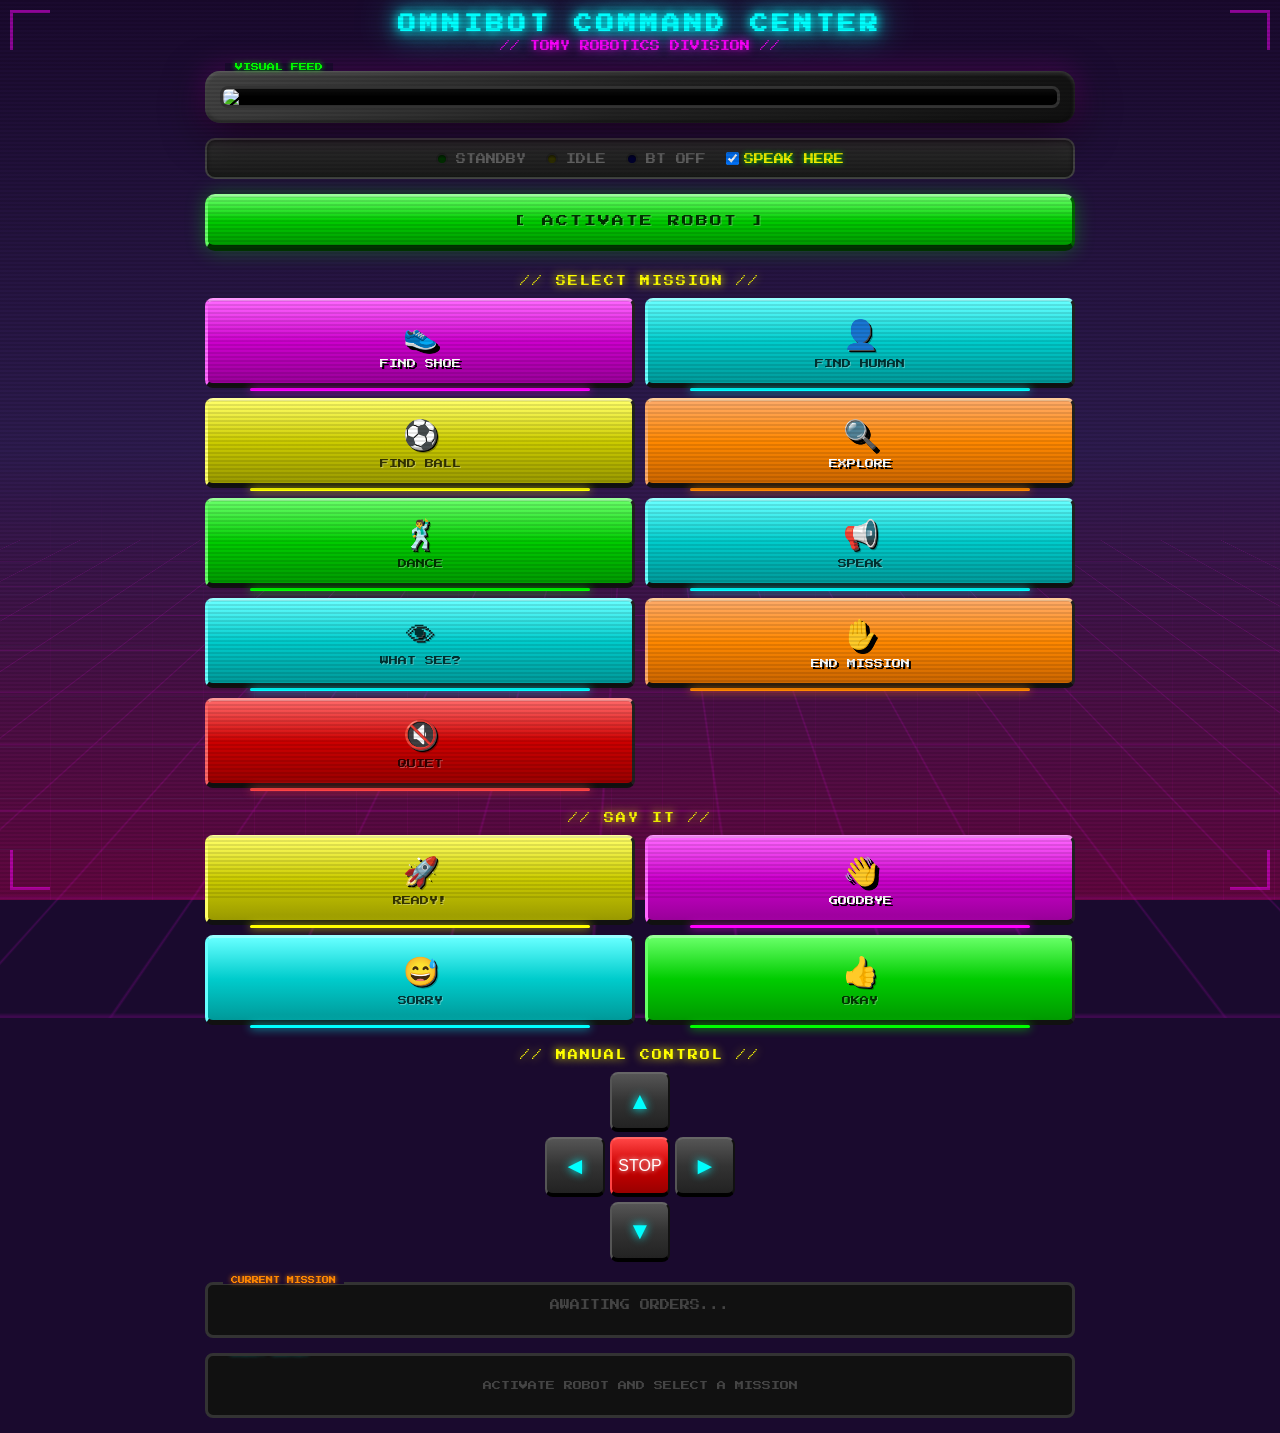
==== templates/kids.html @ ec2edd39 "Extract dashboard HTML to templates, add tests, drop dead LLM module dashboard.py: 2,479 -> 1,035 li" ====
<!DOCTYPE html>
<html lang="en">
<head>
    <meta charset="UTF-8">
    <meta name="viewport" content="width=device-width, initial-scale=1.0">
    <title>OMNIBOT COMMAND CENTER</title>
    <link href="https://fonts.googleapis.com/css2?family=Press+Start+2P&display=swap" rel="stylesheet">
    <style>
        * { margin: 0; padding: 0; box-sizing: border-box; }

        :root {
            --neon-pink: #ff00ff;
            --neon-cyan: #00ffff;
            --neon-yellow: #ffff00;
            --neon-orange: #ff8800;
            --neon-green: #00ff00;
            --dark-purple: #1a0a2e;
            --mid-purple: #2d1b4e;
        }

        body {
            font-family: 'Press Start 2P', monospace;
            background: var(--dark-purple);
            min-height: 100vh;
            overflow-x: hidden;
            position: relative;
        }

        /* Synthwave grid background */
        body::before {
            content: '';
            position: fixed;
            top: 0;
            left: 0;
            right: 0;
            bottom: 0;
            background:
                linear-gradient(180deg, var(--dark-purple) 0%, var(--mid-purple) 50%, #ff006650 100%),
                repeating-linear-gradient(90deg, transparent, transparent 50px, #ff00ff15 50px, #ff00ff15 51px),
                repeating-linear-gradient(0deg, transparent, transparent 50px, #00ffff15 50px, #00ffff15 51px);
            z-index: -2;
        }

        /* Animated grid floor */
        .grid-floor {
            position: fixed;
            bottom: 0;
            left: -50%;
            width: 200%;
            height: 40%;
            background:
                repeating-linear-gradient(90deg, var(--neon-pink) 0px, transparent 1px, transparent 60px),
                repeating-linear-gradient(0deg, var(--neon-pink) 0px, transparent 1px, transparent 40px);
            transform: perspective(500px) rotateX(60deg);
            transform-origin: center top;
            opacity: 0.3;
            animation: gridMove 2s linear infinite;
            z-index: -1;
        }
        @keyframes gridMove {
            0% { background-position: 0 0; }
            100% { background-position: 0 40px; }
        }

        /* CRT scanline effect */
        .scanlines {
            position: fixed;
            top: 0;
            left: 0;
            right: 0;
            bottom: 0;
            background: repeating-linear-gradient(
                0deg,
                transparent,
                transparent 2px,
                rgba(0, 0, 0, 0.1) 2px,
                rgba(0, 0, 0, 0.1) 4px
            );
            pointer-events: none;
            z-index: 1000;
        }

        .main-container {
            max-width: 900px;
            margin: 0 auto;
            padding: 15px;
            position: relative;
            z-index: 1;
        }

        /* Title with glow */
        .title {
            text-align: center;
            margin-bottom: 20px;
        }
        .title h1 {
            font-size: 18px;
            color: var(--neon-cyan);
            text-shadow:
                0 0 10px var(--neon-cyan),
                0 0 20px var(--neon-cyan),
                0 0 40px var(--neon-cyan);
            letter-spacing: 4px;
            animation: flicker 3s infinite;
        }
        .title .subtitle {
            font-size: 10px;
            color: var(--neon-pink);
            margin-top: 8px;
            text-shadow: 0 0 10px var(--neon-pink);
        }
        @keyframes flicker {
            0%, 100% { opacity: 1; }
            92% { opacity: 1; }
            93% { opacity: 0.8; }
            94% { opacity: 1; }
        }

        /* Video screen with CRT frame */
        .video-frame {
            background: linear-gradient(145deg, #444 0%, #222 50%, #111 100%);
            border-radius: 15px;
            padding: 15px;
            box-shadow:
                inset 0 2px 4px rgba(255,255,255,0.2),
                inset 0 -2px 4px rgba(0,0,0,0.5),
                0 10px 40px rgba(0,0,0,0.8),
                0 0 30px rgba(255,0,255,0.3);
            position: relative;
        }
        .video-frame::before {
            content: 'VISUAL FEED';
            position: absolute;
            top: -8px;
            left: 20px;
            background: var(--dark-purple);
            padding: 0 10px;
            font-size: 8px;
            color: var(--neon-green);
            text-shadow: 0 0 5px var(--neon-green);
        }
        .video-box {
            background: #000;
            border-radius: 8px;
            overflow: hidden;
            border: 3px solid #333;
            position: relative;
        }
        .video-box img {
            width: 100%;
            display: block;
            filter: contrast(1.1) saturate(1.2);
        }
        /* Screen reflection */
        .video-box::after {
            content: '';
            position: absolute;
            top: 0;
            left: 0;
            right: 0;
            height: 50%;
            background: linear-gradient(180deg, rgba(255,255,255,0.05) 0%, transparent 100%);
            pointer-events: none;
        }

        /* LED indicator panel */
        .status-panel {
            background: linear-gradient(180deg, #333 0%, #1a1a1a 100%);
            border-radius: 10px;
            padding: 12px 20px;
            margin: 15px 0;
            display: flex;
            justify-content: center;
            align-items: center;
            gap: 20px;
            border: 2px solid #444;
            box-shadow: inset 0 2px 4px rgba(0,0,0,0.5);
        }
        .led-cluster {
            display: flex;
            align-items: center;
            gap: 8px;
        }
        .led {
            width: 12px;
            height: 12px;
            border-radius: 50%;
            background: #330000;
            border: 2px solid #222;
            box-shadow: inset 0 1px 2px rgba(0,0,0,0.5);
        }
        .led.power { background: #003300; }
        .led.power.on {
            background: var(--neon-green);
            box-shadow: 0 0 10px var(--neon-green), 0 0 20px var(--neon-green);
        }
        .led.status { background: #333300; }
        .led.status.on {
            background: var(--neon-yellow);
            box-shadow: 0 0 10px var(--neon-yellow);
            animation: blink 1s infinite;
        }
        .led.bluetooth { background: #000033; }
        .led.bluetooth.on {
            background: #4488ff;
            box-shadow: 0 0 10px #4488ff, 0 0 20px #4488ff;
        }
        @keyframes blink {
            0%, 100% { opacity: 1; }
            50% { opacity: 0.5; }
        }
        .status-text {
            font-size: 10px;
            color: var(--neon-green);
            text-shadow: 0 0 5px var(--neon-green);
        }
        .status-text.off { color: #666; text-shadow: none; }

        /* Section labels */
        .section-label {
            font-size: 10px;
            color: var(--neon-yellow);
            text-shadow: 0 0 10px var(--neon-yellow);
            margin: 25px 0 12px;
            text-align: center;
            letter-spacing: 2px;
        }

        /* Arcade buttons - Mission select */
        .missions {
            display: grid;
            grid-template-columns: repeat(2, 1fr);
            gap: 10px;
        }
        .arcade-btn {
            padding: 15px 10px;
            min-height: 56px;
            border: none;
            border-radius: 8px;
            font-family: 'Press Start 2P', monospace;
            font-size: 9px;
            cursor: pointer;
            transition: all 0.1s;
            display: flex;
            flex-direction: column;
            align-items: center;
            gap: 8px;
            position: relative;
            text-transform: uppercase;
            user-select: none;
            -webkit-user-select: none;
            -webkit-tap-highlight-color: transparent;
            touch-action: manipulation;

            /* 3D button effect */
            background: linear-gradient(180deg, #666 0%, #444 50%, #333 100%);
            border-top: 3px solid #888;
            border-left: 3px solid #777;
            border-right: 3px solid #222;
            border-bottom: 5px solid #111;
            color: #fff;
            text-shadow: 2px 2px 0 #000;
        }
        .arcade-btn:hover {
            transform: translateY(-2px);
            border-bottom-width: 7px;
        }
        .arcade-btn:active {
            transform: translateY(2px);
            border-bottom-width: 2px;
        }
        .arcade-btn .icon {
            font-size: 28px;
            filter: drop-shadow(2px 2px 0 #000);
        }

        /* Button color variants with glow strips */
        .arcade-btn.pink {
            background: linear-gradient(180deg, #ff66ff 0%, #cc00cc 50%, #990099 100%);
            border-top-color: #ff99ff;
            border-left-color: #ff66ff;
        }
        .arcade-btn.pink::after {
            content: '';
            position: absolute;
            bottom: -8px;
            left: 10%;
            right: 10%;
            height: 3px;
            background: var(--neon-pink);
            box-shadow: 0 0 10px var(--neon-pink);
            border-radius: 2px;
        }

        .arcade-btn.cyan {
            background: linear-gradient(180deg, #66ffff 0%, #00cccc 50%, #009999 100%);
            border-top-color: #99ffff;
            border-left-color: #66ffff;
            color: #003333;
            text-shadow: 1px 1px 0 rgba(255,255,255,0.3);
        }
        .arcade-btn.cyan::after {
            content: '';
            position: absolute;
            bottom: -8px;
            left: 10%;
            right: 10%;
            height: 3px;
            background: var(--neon-cyan);
            box-shadow: 0 0 10px var(--neon-cyan);
            border-radius: 2px;
        }

        .arcade-btn.yellow {
            background: linear-gradient(180deg, #ffff66 0%, #cccc00 50%, #999900 100%);
            border-top-color: #ffff99;
            border-left-color: #ffff66;
            color: #333300;
            text-shadow: 1px 1px 0 rgba(255,255,255,0.3);
        }
        .arcade-btn.yellow::after {
            content: '';
            position: absolute;
            bottom: -8px;
            left: 10%;
            right: 10%;
            height: 3px;
            background: var(--neon-yellow);
            box-shadow: 0 0 10px var(--neon-yellow);
            border-radius: 2px;
        }

        .arcade-btn.orange {
            background: linear-gradient(180deg, #ffaa66 0%, #ff8800 50%, #cc6600 100%);
            border-top-color: #ffcc99;
            border-left-color: #ffaa66;
        }
        .arcade-btn.orange::after {
            content: '';
            position: absolute;
            bottom: -8px;
            left: 10%;
            right: 10%;
            height: 3px;
            background: var(--neon-orange);
            box-shadow: 0 0 10px var(--neon-orange);
            border-radius: 2px;
        }

        .arcade-btn.green {
            background: linear-gradient(180deg, #66ff66 0%, #00cc00 50%, #009900 100%);
            border-top-color: #99ff99;
            border-left-color: #66ff66;
            color: #003300;
            text-shadow: 1px 1px 0 rgba(255,255,255,0.3);
        }
        .arcade-btn.green::after {
            content: '';
            position: absolute;
            bottom: -8px;
            left: 10%;
            right: 10%;
            height: 3px;
            background: var(--neon-green);
            box-shadow: 0 0 10px var(--neon-green);
            border-radius: 2px;
        }
        .arcade-btn.red {
            background: linear-gradient(180deg, #ff6666 0%, #cc0000 50%, #990000 100%);
            border-top-color: #ff9999;
            border-left-color: #ff6666;
            color: #330000;
            text-shadow: 1px 1px 0 rgba(255,255,255,0.3);
        }
        .arcade-btn.red::after {
            content: '';
            position: absolute;
            bottom: -8px;
            left: 10%;
            right: 10%;
            height: 3px;
            background: #ff4444;
            box-shadow: 0 0 10px #ff4444;
            border-radius: 2px;
        }

        /* D-Pad controller */
        .dpad-container {
            display: flex;
            justify-content: center;
            margin: 10px 0 20px;
        }
        .dpad {
            display: grid;
            grid-template-columns: repeat(3, 60px);
            grid-template-rows: repeat(3, 60px);
            gap: 5px;
        }
        .dpad-btn {
            border: none;
            border-radius: 8px;
            font-size: 24px;
            cursor: pointer;
            background: linear-gradient(180deg, #555 0%, #333 50%, #222 100%);
            border-top: 2px solid #666;
            border-left: 2px solid #555;
            border-right: 2px solid #111;
            border-bottom: 4px solid #000;
            color: var(--neon-cyan);
            text-shadow: 0 0 10px var(--neon-cyan);
            transition: all 0.05s;
            user-select: none;
            -webkit-user-select: none;
            -webkit-tap-highlight-color: transparent;
            touch-action: manipulation;
        }
        .dpad-btn:hover {
            background: linear-gradient(180deg, #666 0%, #444 50%, #333 100%);
        }
        .dpad-btn:active {
            transform: translateY(2px);
            border-bottom-width: 2px;
            background: linear-gradient(180deg, #444 0%, #333 50%, #222 100%);
        }
        .dpad-btn.stop {
            background: linear-gradient(180deg, #ff4444 0%, #cc0000 50%, #990000 100%);
            border-top-color: #ff6666;
            border-left-color: #ff4444;
            color: #fff;
            text-shadow: 0 0 5px #fff;
            font-size: 16px;
        }
        .dpad-btn.empty {
            visibility: hidden;
        }

        /* Power button */
        .power-section {
            margin: 15px 0;
        }
        .power-btn {
            display: block;
            width: 100%;
            padding: 18px;
            border: none;
            border-radius: 10px;
            font-family: 'Press Start 2P', monospace;
            font-size: 12px;
            cursor: pointer;
            transition: all 0.1s;
            text-transform: uppercase;
            letter-spacing: 2px;
        }
        .power-btn.start {
            background: linear-gradient(180deg, #66ff66 0%, #00cc00 50%, #009900 100%);
            border-top: 3px solid #99ff99;
            border-left: 3px solid #66ff66;
            border-right: 3px solid #006600;
            border-bottom: 6px solid #003300;
            color: #003300;
            text-shadow: 1px 1px 0 rgba(255,255,255,0.3);
            box-shadow: 0 0 20px rgba(0,255,0,0.3);
        }
        .power-btn.stop {
            background: linear-gradient(180deg, #ff6666 0%, #cc0000 50%, #990000 100%);
            border-top: 3px solid #ff9999;
            border-left: 3px solid #ff6666;
            border-right: 3px solid #660000;
            border-bottom: 6px solid #330000;
            color: #fff;
            text-shadow: 2px 2px 0 #000;
            box-shadow: 0 0 20px rgba(255,0,0,0.3);
        }
        .power-btn:hover {
            transform: translateY(-2px);
        }
        .power-btn:active {
            transform: translateY(3px);
            border-bottom-width: 2px;
        }

        /* Mission display panel */
        .mission-display {
            background: #111;
            border: 3px solid #333;
            border-radius: 8px;
            padding: 15px;
            margin-top: 15px;
            position: relative;
        }
        .mission-display::before {
            content: 'CURRENT MISSION';
            position: absolute;
            top: -8px;
            left: 15px;
            background: var(--dark-purple);
            padding: 0 8px;
            font-size: 7px;
            color: var(--neon-orange);
            text-shadow: 0 0 5px var(--neon-orange);
        }
        .mission-display .mission-text {
            font-size: 10px;
            color: var(--neon-green);
            text-shadow: 0 0 10px var(--neon-green);
            text-align: center;
            min-height: 20px;
        }
        .mission-display .mission-text.none {
            color: #444;
            text-shadow: none;
        }

        /* Robot Brain panel */
        .robot-brain {
            background: #111;
            border: 3px solid #333;
            border-radius: 8px;
            padding: 15px;
            margin-top: 15px;
            position: relative;
            max-height: 250px;
            overflow-y: auto;
        }
        .robot-brain::before {
            content: 'ROBOT BRAIN';
            position: absolute;
            top: -8px;
            left: 15px;
            background: var(--dark-purple);
            padding: 0 8px;
            font-size: 7px;
            color: var(--neon-cyan);
            text-shadow: 0 0 5px var(--neon-cyan);
        }
        .brain-entry {
            padding: 5px 8px;
            margin-bottom: 3px;
            border-radius: 4px;
            background: rgba(0,0,0,0.5);
            font-size: 9px;
            display: flex;
            align-items: center;
            gap: 8px;
        }
        .brain-entry .brain-icon { font-size: 16px; min-width: 20px; text-align: center; }
        .brain-entry .brain-target { color: var(--neon-cyan); min-width: 60px; }
        .brain-entry .brain-action {
            padding: 2px 6px;
            border-radius: 3px;
            font-weight: bold;
            min-width: 55px;
            text-align: center;
        }
        .brain-action.forward { background: var(--neon-green); color: #000; }
        .brain-action.left { background: var(--neon-orange); color: #000; }
        .brain-action.right { background: var(--neon-orange); color: #000; }
        .brain-action.stop { background: #ff4444; color: #fff; }
        .brain-entry .brain-detail { color: #888; }

        /* Decorative corner brackets */
        .corner-decor {
            position: fixed;
            width: 40px;
            height: 40px;
            border: 3px solid var(--neon-pink);
            opacity: 0.5;
        }
        .corner-decor.tl { top: 10px; left: 10px; border-right: none; border-bottom: none; }
        .corner-decor.tr { top: 10px; right: 10px; border-left: none; border-bottom: none; }
        .corner-decor.bl { bottom: 10px; left: 10px; border-right: none; border-top: none; }
        .corner-decor.br { bottom: 10px; right: 10px; border-left: none; border-top: none; }

        @media (max-width: 600px) {
            .title h1 { font-size: 12px; letter-spacing: 2px; }
            .title .subtitle { font-size: 8px; }
            .missions { grid-template-columns: 1fr; }
            .arcade-btn { font-size: 8px; padding: 12px 8px; }
            .arcade-btn .icon { font-size: 24px; }
            .dpad { grid-template-columns: repeat(3, 50px); grid-template-rows: repeat(3, 50px); }
            .section-label { font-size: 8px; }
            .power-btn { font-size: 10px; }
        }
    </style>
</head>
<body>
    <div class="scanlines"></div>
    <div class="grid-floor"></div>
    <div class="corner-decor tl"></div>
    <div class="corner-decor tr"></div>
    <div class="corner-decor bl"></div>
    <div class="corner-decor br"></div>

    <div class="main-container">
        <div class="title">
            <h1>OMNIBOT COMMAND CENTER</h1>
            <div class="subtitle">// TOMY ROBOTICS DIVISION //</div>
        </div>

        <div class="video-frame">
            <div class="video-box">
                <img src="/stream" alt="Robot Camera" id="cameraStream" onerror="setTimeout(() => this.src='/stream?' + Date.now(), 1000)">
            </div>
        </div>

        <div class="status-panel">
            <div class="led-cluster">
                <div class="led power" id="powerLed"></div>
                <span class="status-text off" id="statusText">STANDBY</span>
            </div>
            <div class="led-cluster">
                <div class="led status" id="statusLed"></div>
                <span class="status-text off" id="modeText">IDLE</span>
            </div>
            <div class="led-cluster">
                <div class="led bluetooth" id="btLed"></div>
                <span class="status-text off" id="btText">BT OFF</span>
            </div>
            <div class="led-cluster">
                <label style="display:flex; align-items:center; gap:5px; cursor:pointer;">
                    <input type="checkbox" id="speakLocal" checked>
                    <span class="status-text" style="color:var(--neon-yellow);">SPEAK HERE</span>
                </label>
            </div>
        </div>

        <div class="power-section">
            <button class="power-btn start" id="powerBtn" onclick="togglePower()">
                [ ACTIVATE ROBOT ]
            </button>
        </div>

        <div class="section-label">// SELECT MISSION //</div>
        <div class="missions">
            <button class="arcade-btn pink" onclick="startMission('FIND SHOE', 'Find and go to the shoe')">
                <span class="icon">👟</span>
                <span>Find Shoe</span>
            </button>
            <button class="arcade-btn cyan" onclick="startMission('FIND HUMAN', 'Find and greet any person you see')">
                <span class="icon">👤</span>
                <span>Find Human</span>
            </button>
            <button class="arcade-btn yellow" onclick="startMission('FIND BALL', 'Find and approach the sports ball')">
                <span class="icon">⚽</span>
                <span>Find Ball</span>
            </button>
            <button class="arcade-btn orange" onclick="startMission('EXPLORE', 'Explore and describe what you see')">
                <span class="icon">🔍</span>
                <span>Explore</span>
            </button>
            <button class="arcade-btn green" onclick="doDance()">
                <span class="icon">🕺</span>
                <span>Dance</span>
            </button>
            <button class="arcade-btn cyan" onclick="sayHello()">
                <span class="icon">📢</span>
                <span>Speak</span>
            </button>
            <button class="arcade-btn cyan" onclick="describeScene()">
                <span class="icon">👁</span>
                <span>What See?</span>
            </button>
            <button class="arcade-btn orange" onclick="endMission()">
                <span class="icon">✋</span>
                <span>End Mission</span>
            </button>
            <button class="arcade-btn red" onclick="speakerOff()">
                <span class="icon">🔇</span>
                <span>Quiet</span>
            </button>
        </div>

        <div class="section-label">// SAY IT //</div>
        <div class="missions">
            <button class="arcade-btn yellow" onclick="sayPhrase('ready')">
                <span class="icon">🚀</span>
                <span>Ready!</span>
            </button>
            <button class="arcade-btn pink" onclick="sayPhrase('goodbye')">
                <span class="icon">👋</span>
                <span>Goodbye</span>
            </button>
            <button class="arcade-btn cyan" onclick="sayPhrase('sorry')">
                <span class="icon">😅</span>
                <span>Sorry</span>
            </button>
            <button class="arcade-btn green" onclick="sayPhrase('okay')">
                <span class="icon">👍</span>
                <span>Okay</span>
            </button>
        </div>

        <div class="section-label">// MANUAL CONTROL //</div>
        <div class="dpad-container">
            <div class="dpad">
                <div class="dpad-btn empty"></div>
                <button class="dpad-btn" onclick="drive('forward')">▲</button>
                <div class="dpad-btn empty"></div>
                <button class="dpad-btn" onclick="drive('left')">◄</button>
                <button class="dpad-btn stop" onclick="drive('stop')">STOP</button>
                <button class="dpad-btn" onclick="drive('right')">►</button>
                <div class="dpad-btn empty"></div>
                <button class="dpad-btn" onclick="drive('backward')">▼</button>
                <div class="dpad-btn empty"></div>
            </div>
        </div>

        <div class="mission-display">
            <div class="mission-text none" id="missionText">AWAITING ORDERS...</div>
        </div>

        <div class="robot-brain" id="robotBrain">
            <div style="color: #444; text-align: center; padding: 10px; font-size: 9px;">
                ACTIVATE ROBOT AND SELECT A MISSION
            </div>
        </div>
    </div>

    <script src="https://cdnjs.cloudflare.com/ajax/libs/socket.io/4.5.4/socket.io.min.js"></script>
    <script>
        let isRunning = false;
        const socket = io();
        const brainEl = document.getElementById('robotBrain');
        let brainStarted = false;

        function escHtml(s) {
            return String(s == null ? '' : s)
                .replace(/&/g, '&amp;')
                .replace(/</g, '&lt;')
                .replace(/>/g, '&gt;')
                .replace(/"/g, '&quot;')
                .replace(/'/g, '&#39;');
        }

        socket.on('update', (data) => {
            // Show what robot sees
            if (data.detections && data.detections.length > 0) {
                const det = data.detections[0];
                const label = det.label;
                const conf = (det.confidence * 100) | 0;
                const icon = label === 'person' ? '👤' : label === 'cat' ? '🐱' : label === 'dog' ? '🐶' : '📦';

                // Show nav decision if available
                const nav = data.llm_debug;
                if (nav && nav.target) {
                    if (!brainStarted) { brainEl.innerHTML = ''; brainStarted = true; }
                    const cmds = nav.parsed_commands || [];
                    let actionText = 'LOOK';
                    let actionClass = '';
                    if (cmds.length > 0) {
                        const cmd = cmds[0];
                        if (cmd.includes('forward')) { actionText = 'GO!'; actionClass = 'forward'; }
                        else if (cmd.includes('left')) { actionText = 'LEFT'; actionClass = 'left'; }
                        else if (cmd.includes('right')) { actionText = 'RIGHT'; actionClass = 'right'; }
                        else if (cmd.includes('stop')) { actionText = 'STOP'; actionClass = 'stop'; }
                    }
                    const entry = document.createElement('div');
                    entry.className = 'brain-entry';
                    entry.innerHTML =
                        '<span class="brain-icon">' + icon + '</span>' +
                        '<span class="brain-target">' + escHtml(label) + ' ' + conf + '%</span>' +
                        '<span class="brain-action ' + escHtml(actionClass) + '">' + escHtml(actionText) + '</span>' +
                        '<span class="brain-detail">' + escHtml((nav.response || '').substring(0, 40)) + '</span>';
                    brainEl.prepend(entry);
                    while (brainEl.children.length > 20) brainEl.lastChild.remove();
                }
            }
        });

        function togglePower() {
            const btn = document.getElementById('powerBtn');
            const powerLed = document.getElementById('powerLed');
            const statusLed = document.getElementById('statusLed');
            const statusText = document.getElementById('statusText');
            const modeText = document.getElementById('modeText');

            if (!isRunning) {
                fetch('/api/start', { method: 'POST' });
                btn.textContent = '[ DEACTIVATE ROBOT ]';
                btn.className = 'power-btn stop';
                powerLed.className = 'led power on';
                statusLed.className = 'led status on';
                statusText.textContent = 'ONLINE';
                statusText.className = 'status-text';
                modeText.textContent = 'ACTIVE';
                modeText.className = 'status-text';
                isRunning = true;
            } else {
                fetch('/api/stop', { method: 'POST' });
                btn.textContent = '[ ACTIVATE ROBOT ]';
                btn.className = 'power-btn start';
                powerLed.className = 'led power';
                statusLed.className = 'led status';
                statusText.textContent = 'STANDBY';
                statusText.className = 'status-text off';
                modeText.textContent = 'IDLE';
                modeText.className = 'status-text off';
                isRunning = false;
            }
        }

        function startMission(displayName, taskText) {
            const missionEl = document.getElementById('missionText');
            missionEl.textContent = displayName;
            missionEl.className = 'mission-text';
            fetch('/api/task', {
                method: 'POST',
                headers: { 'Content-Type': 'application/json' },
                body: JSON.stringify({ task: taskText })
            });

            // Auto-start if not running
            if (!isRunning) {
                togglePower();
            }
        }

        // Shared helper so "busy" feedback is consistent across kid buttons.
        // Without this, a 409 silently drops and it looks like the click did nothing.
        function kidCommand(cmd, missionLabel) {
            const missionEl = document.getElementById('missionText');
            if (missionLabel) {
                missionEl.textContent = missionLabel;
                missionEl.className = 'mission-text';
            }
            return fetch('/api/command', {
                method: 'POST',
                headers: { 'Content-Type': 'application/json' },
                body: JSON.stringify({ command: cmd })
            })
                .then(r => r.json().then(data => ({ status: r.status, data })))
                .then(({ status, data }) => {
                    if (status === 409 || data.status === 'busy') {
                        missionEl.textContent = 'BUSY — TRY AGAIN';
                        missionEl.className = 'mission-text';
                    }
                })
                .catch(() => {
                    missionEl.textContent = 'ERROR';
                    missionEl.className = 'mission-text';
                });
        }

        function drive(direction) {
            kidCommand(direction, null);
        }

        function doDance() {
            kidCommand('dance', 'DANCE MODE');
        }

        function sayHello() {
            kidCommand('phrase("omnibot")', 'VOICE OUTPUT');
        }

        function sayPhrase(name) {
            kidCommand('phrase("' + name + '")', 'SAYING: ' + name.toUpperCase());
        }

        function speakerOff() {
            kidCommand('speaker_off', 'SPEAKER OFF');
        }

        function endMission() {
            const missionEl = document.getElementById('missionText');
            missionEl.textContent = 'AWAITING ORDERS...';
            missionEl.className = 'mission-text none';
            fetch('/api/task/end', { method: 'POST' });
        }

        function describeScene() {
            const missionEl = document.getElementById('missionText');
            const speakLocal = document.getElementById('speakLocal').checked;
            missionEl.textContent = 'THINKING...';
            missionEl.className = 'mission-text';
            fetch('/api/describe', {
                method: 'POST',
                headers: { 'Content-Type': 'application/json' },
                body: JSON.stringify({ speak_robot: !speakLocal })
            })
                .then(r => r.json())
                .then(data => {
                    const text = data.description || data.error || 'NO RESPONSE';
                    missionEl.textContent = text;
                    if (speakLocal && window.speechSynthesis) {
                        window.speechSynthesis.cancel();
                        const utter = new SpeechSynthesisUtterance(text);
                        utter.rate = 1.0;
                        utter.pitch = 0.9;
                        window.speechSynthesis.speak(utter);
                    }
                    setTimeout(() => {
                        missionEl.textContent = 'AWAITING ORDERS...';
                        missionEl.className = 'mission-text none';
                    }, 10000);
                })
                .catch(() => { missionEl.textContent = 'ERROR'; });
        }

        function checkBluetooth() {
            fetch('/api/bluetooth')
                .then(r => r.json())
                .then(data => {
                    const led = document.getElementById('btLed');
                    const text = document.getElementById('btText');
                    if (data.connected) {
                        led.className = 'led bluetooth on';
                        text.textContent = data.devices[0] || 'BT ON';
                        text.className = 'status-text';
                    } else {
                        led.className = 'led bluetooth';
                        text.textContent = 'BT OFF';
                        text.className = 'status-text off';
                    }
                })
                .catch(() => {});
        }

        checkBluetooth();
        setInterval(checkBluetooth, 15000);
    </script>
</body>
</html>
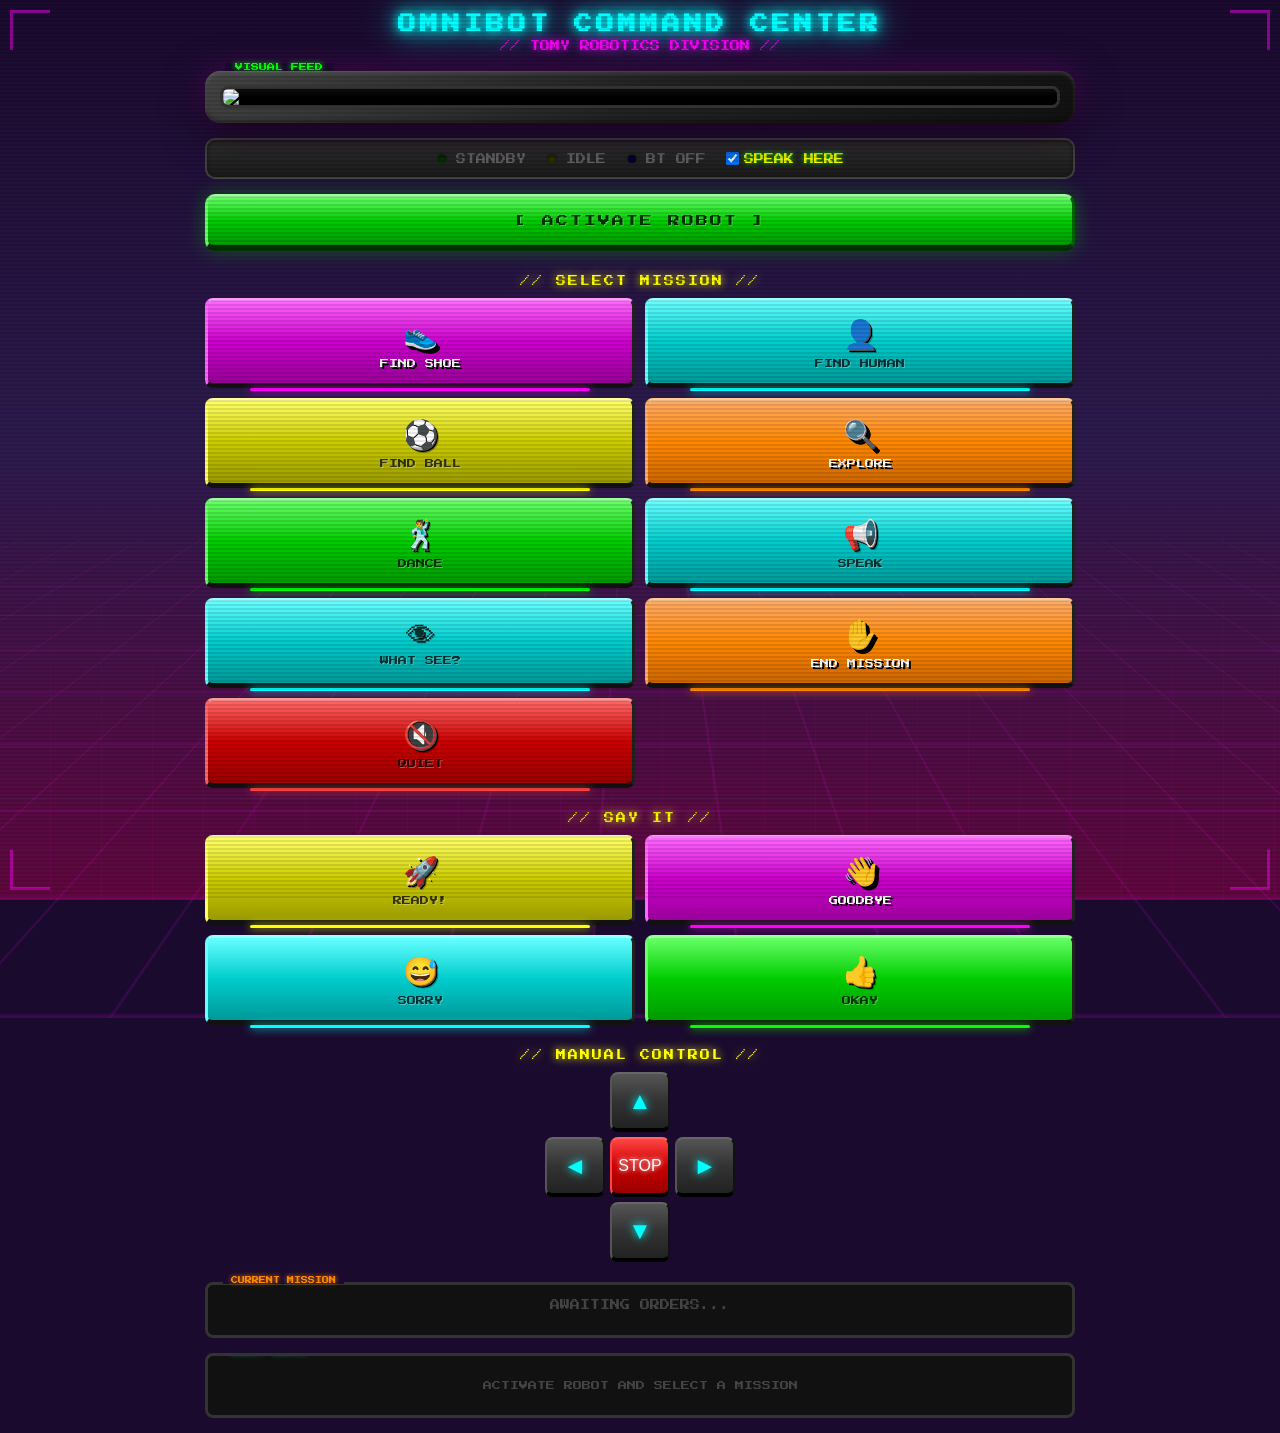
==== commit c3e7ac14: "Extract shared CSS to static/omni.css - static/omni.css: shared reset + touch-first button defaults," ====
--- a/templates/kids.html
+++ b/templates/kids.html
@@ -5,9 +5,8 @@
     <meta name="viewport" content="width=device-width, initial-scale=1.0">
     <title>OMNIBOT COMMAND CENTER</title>
     <link href="https://fonts.googleapis.com/css2?family=Press+Start+2P&display=swap" rel="stylesheet">
+    <link rel="stylesheet" href="/static/omni.css">
     <style>
-        * { margin: 0; padding: 0; box-sizing: border-box; }
-
         :root {
             --neon-pink: #ff00ff;
             --neon-cyan: #00ffff;
--- a/static/omni.css
+++ b/static/omni.css
@@ -0,0 +1,25 @@
+/* omni.css — base styles shared by both dashboards (dashboard.html + kids.html).
+ *
+ * Deliberately small: the two UIs are intentionally different themes (dark
+ * glass vs. synthwave neon), so almost all styling stays per-template. Only
+ * the cross-cutting foundation lives here — the reset and the touch-first
+ * defaults that matter because the dashboard is driven from phones/tablets.
+ *
+ * All rules here are element-level (lowest specificity), so any per-template
+ * .class rule overrides them without a fight. */
+
+* {
+    margin: 0;
+    padding: 0;
+    box-sizing: border-box;
+}
+
+/* Touch-first interactive defaults. touch-action removes the 300ms tap delay;
+ * tap-highlight + user-select stop the grey flash / text-select on fast taps. */
+button {
+    cursor: pointer;
+    user-select: none;
+    -webkit-user-select: none;
+    -webkit-tap-highlight-color: transparent;
+    touch-action: manipulation;
+}
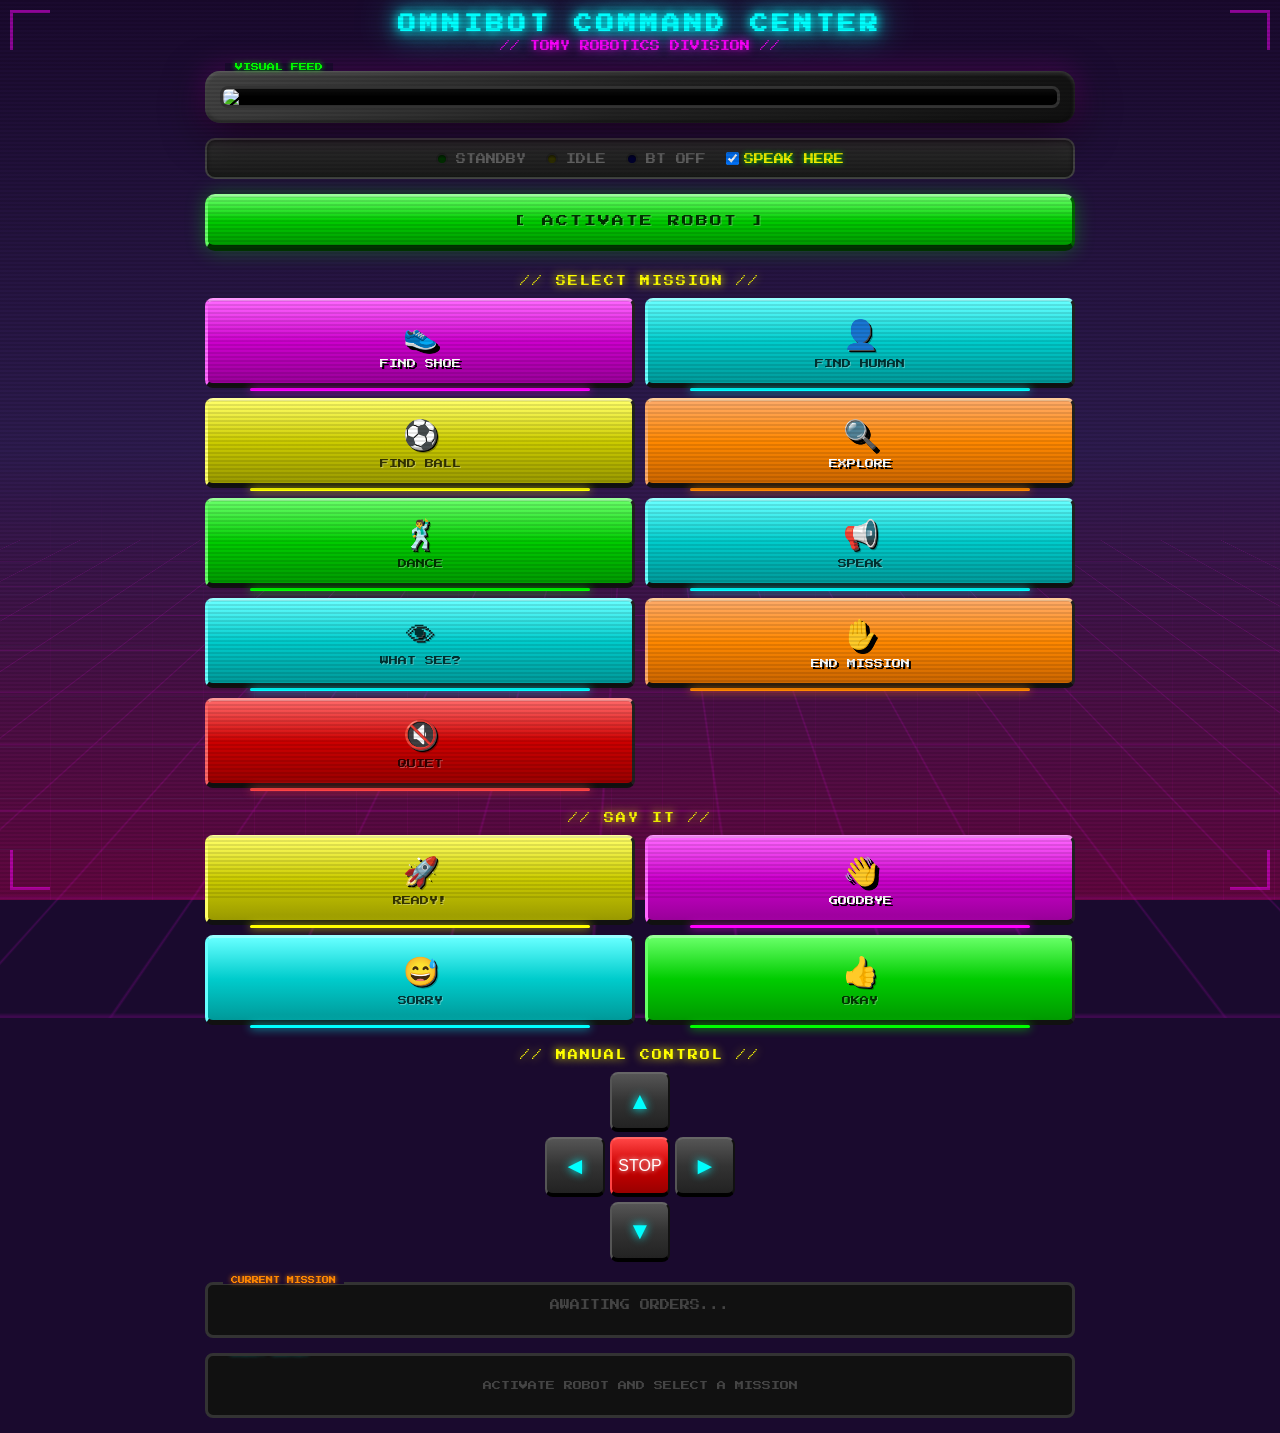
==== commit 042f8bc5: "Extract per-page CSS/JS from templates into static/ (dashboard+kids .css/.js); templates now carry z" ====
--- a/templates/kids.html
+++ b/templates/kids.html
@@ -6,581 +6,7 @@
     <title>OMNIBOT COMMAND CENTER</title>
     <link href="https://fonts.googleapis.com/css2?family=Press+Start+2P&display=swap" rel="stylesheet">
     <link rel="stylesheet" href="/static/omni.css">
-    <style>
-        :root {
-            --neon-pink: #ff00ff;
-            --neon-cyan: #00ffff;
-            --neon-yellow: #ffff00;
-            --neon-orange: #ff8800;
-            --neon-green: #00ff00;
-            --dark-purple: #1a0a2e;
-            --mid-purple: #2d1b4e;
-        }
-
-        body {
-            font-family: 'Press Start 2P', monospace;
-            background: var(--dark-purple);
-            min-height: 100vh;
-            overflow-x: hidden;
-            position: relative;
-        }
-
-        /* Synthwave grid background */
-        body::before {
-            content: '';
-            position: fixed;
-            top: 0;
-            left: 0;
-            right: 0;
-            bottom: 0;
-            background:
-                linear-gradient(180deg, var(--dark-purple) 0%, var(--mid-purple) 50%, #ff006650 100%),
-                repeating-linear-gradient(90deg, transparent, transparent 50px, #ff00ff15 50px, #ff00ff15 51px),
-                repeating-linear-gradient(0deg, transparent, transparent 50px, #00ffff15 50px, #00ffff15 51px);
-            z-index: -2;
-        }
-
-        /* Animated grid floor */
-        .grid-floor {
-            position: fixed;
-            bottom: 0;
-            left: -50%;
-            width: 200%;
-            height: 40%;
-            background:
-                repeating-linear-gradient(90deg, var(--neon-pink) 0px, transparent 1px, transparent 60px),
-                repeating-linear-gradient(0deg, var(--neon-pink) 0px, transparent 1px, transparent 40px);
-            transform: perspective(500px) rotateX(60deg);
-            transform-origin: center top;
-            opacity: 0.3;
-            animation: gridMove 2s linear infinite;
-            z-index: -1;
-        }
-        @keyframes gridMove {
-            0% { background-position: 0 0; }
-            100% { background-position: 0 40px; }
-        }
-
-        /* CRT scanline effect */
-        .scanlines {
-            position: fixed;
-            top: 0;
-            left: 0;
-            right: 0;
-            bottom: 0;
-            background: repeating-linear-gradient(
-                0deg,
-                transparent,
-                transparent 2px,
-                rgba(0, 0, 0, 0.1) 2px,
-                rgba(0, 0, 0, 0.1) 4px
-            );
-            pointer-events: none;
-            z-index: 1000;
-        }
-
-        .main-container {
-            max-width: 900px;
-            margin: 0 auto;
-            padding: 15px;
-            position: relative;
-            z-index: 1;
-        }
-
-        /* Title with glow */
-        .title {
-            text-align: center;
-            margin-bottom: 20px;
-        }
-        .title h1 {
-            font-size: 18px;
-            color: var(--neon-cyan);
-            text-shadow:
-                0 0 10px var(--neon-cyan),
-                0 0 20px var(--neon-cyan),
-                0 0 40px var(--neon-cyan);
-            letter-spacing: 4px;
-            animation: flicker 3s infinite;
-        }
-        .title .subtitle {
-            font-size: 10px;
-            color: var(--neon-pink);
-            margin-top: 8px;
-            text-shadow: 0 0 10px var(--neon-pink);
-        }
-        @keyframes flicker {
-            0%, 100% { opacity: 1; }
-            92% { opacity: 1; }
-            93% { opacity: 0.8; }
-            94% { opacity: 1; }
-        }
-
-        /* Video screen with CRT frame */
-        .video-frame {
-            background: linear-gradient(145deg, #444 0%, #222 50%, #111 100%);
-            border-radius: 15px;
-            padding: 15px;
-            box-shadow:
-                inset 0 2px 4px rgba(255,255,255,0.2),
-                inset 0 -2px 4px rgba(0,0,0,0.5),
-                0 10px 40px rgba(0,0,0,0.8),
-                0 0 30px rgba(255,0,255,0.3);
-            position: relative;
-        }
-        .video-frame::before {
-            content: 'VISUAL FEED';
-            position: absolute;
-            top: -8px;
-            left: 20px;
-            background: var(--dark-purple);
-            padding: 0 10px;
-            font-size: 8px;
-            color: var(--neon-green);
-            text-shadow: 0 0 5px var(--neon-green);
-        }
-        .video-box {
-            background: #000;
-            border-radius: 8px;
-            overflow: hidden;
-            border: 3px solid #333;
-            position: relative;
-        }
-        .video-box img {
-            width: 100%;
-            display: block;
-            filter: contrast(1.1) saturate(1.2);
-        }
-        /* Screen reflection */
-        .video-box::after {
-            content: '';
-            position: absolute;
-            top: 0;
-            left: 0;
-            right: 0;
-            height: 50%;
-            background: linear-gradient(180deg, rgba(255,255,255,0.05) 0%, transparent 100%);
-            pointer-events: none;
-        }
-
-        /* LED indicator panel */
-        .status-panel {
-            background: linear-gradient(180deg, #333 0%, #1a1a1a 100%);
-            border-radius: 10px;
-            padding: 12px 20px;
-            margin: 15px 0;
-            display: flex;
-            justify-content: center;
-            align-items: center;
-            gap: 20px;
-            border: 2px solid #444;
-            box-shadow: inset 0 2px 4px rgba(0,0,0,0.5);
-        }
-        .led-cluster {
-            display: flex;
-            align-items: center;
-            gap: 8px;
-        }
-        .led {
-            width: 12px;
-            height: 12px;
-            border-radius: 50%;
-            background: #330000;
-            border: 2px solid #222;
-            box-shadow: inset 0 1px 2px rgba(0,0,0,0.5);
-        }
-        .led.power { background: #003300; }
-        .led.power.on {
-            background: var(--neon-green);
-            box-shadow: 0 0 10px var(--neon-green), 0 0 20px var(--neon-green);
-        }
-        .led.status { background: #333300; }
-        .led.status.on {
-            background: var(--neon-yellow);
-            box-shadow: 0 0 10px var(--neon-yellow);
-            animation: blink 1s infinite;
-        }
-        .led.bluetooth { background: #000033; }
-        .led.bluetooth.on {
-            background: #4488ff;
-            box-shadow: 0 0 10px #4488ff, 0 0 20px #4488ff;
-        }
-        @keyframes blink {
-            0%, 100% { opacity: 1; }
-            50% { opacity: 0.5; }
-        }
-        .status-text {
-            font-size: 10px;
-            color: var(--neon-green);
-            text-shadow: 0 0 5px var(--neon-green);
-        }
-        .status-text.off { color: #666; text-shadow: none; }
-
-        /* Section labels */
-        .section-label {
-            font-size: 10px;
-            color: var(--neon-yellow);
-            text-shadow: 0 0 10px var(--neon-yellow);
-            margin: 25px 0 12px;
-            text-align: center;
-            letter-spacing: 2px;
-        }
-
-        /* Arcade buttons - Mission select */
-        .missions {
-            display: grid;
-            grid-template-columns: repeat(2, 1fr);
-            gap: 10px;
-        }
-        .arcade-btn {
-            padding: 15px 10px;
-            min-height: 56px;
-            border: none;
-            border-radius: 8px;
-            font-family: 'Press Start 2P', monospace;
-            font-size: 9px;
-            cursor: pointer;
-            transition: all 0.1s;
-            display: flex;
-            flex-direction: column;
-            align-items: center;
-            gap: 8px;
-            position: relative;
-            text-transform: uppercase;
-            user-select: none;
-            -webkit-user-select: none;
-            -webkit-tap-highlight-color: transparent;
-            touch-action: manipulation;
-
-            /* 3D button effect */
-            background: linear-gradient(180deg, #666 0%, #444 50%, #333 100%);
-            border-top: 3px solid #888;
-            border-left: 3px solid #777;
-            border-right: 3px solid #222;
-            border-bottom: 5px solid #111;
-            color: #fff;
-            text-shadow: 2px 2px 0 #000;
-        }
-        .arcade-btn:hover {
-            transform: translateY(-2px);
-            border-bottom-width: 7px;
-        }
-        .arcade-btn:active {
-            transform: translateY(2px);
-            border-bottom-width: 2px;
-        }
-        .arcade-btn .icon {
-            font-size: 28px;
-            filter: drop-shadow(2px 2px 0 #000);
-        }
-
-        /* Button color variants with glow strips */
-        .arcade-btn.pink {
-            background: linear-gradient(180deg, #ff66ff 0%, #cc00cc 50%, #990099 100%);
-            border-top-color: #ff99ff;
-            border-left-color: #ff66ff;
-        }
-        .arcade-btn.pink::after {
-            content: '';
-            position: absolute;
-            bottom: -8px;
-            left: 10%;
-            right: 10%;
-            height: 3px;
-            background: var(--neon-pink);
-            box-shadow: 0 0 10px var(--neon-pink);
-            border-radius: 2px;
-        }
-
-        .arcade-btn.cyan {
-            background: linear-gradient(180deg, #66ffff 0%, #00cccc 50%, #009999 100%);
-            border-top-color: #99ffff;
-            border-left-color: #66ffff;
-            color: #003333;
-            text-shadow: 1px 1px 0 rgba(255,255,255,0.3);
-        }
-        .arcade-btn.cyan::after {
-            content: '';
-            position: absolute;
-            bottom: -8px;
-            left: 10%;
-            right: 10%;
-            height: 3px;
-            background: var(--neon-cyan);
-            box-shadow: 0 0 10px var(--neon-cyan);
-            border-radius: 2px;
-        }
-
-        .arcade-btn.yellow {
-            background: linear-gradient(180deg, #ffff66 0%, #cccc00 50%, #999900 100%);
-            border-top-color: #ffff99;
-            border-left-color: #ffff66;
-            color: #333300;
-            text-shadow: 1px 1px 0 rgba(255,255,255,0.3);
-        }
-        .arcade-btn.yellow::after {
-            content: '';
-            position: absolute;
-            bottom: -8px;
-            left: 10%;
-            right: 10%;
-            height: 3px;
-            background: var(--neon-yellow);
-            box-shadow: 0 0 10px var(--neon-yellow);
-            border-radius: 2px;
-        }
-
-        .arcade-btn.orange {
-            background: linear-gradient(180deg, #ffaa66 0%, #ff8800 50%, #cc6600 100%);
-            border-top-color: #ffcc99;
-            border-left-color: #ffaa66;
-        }
-        .arcade-btn.orange::after {
-            content: '';
-            position: absolute;
-            bottom: -8px;
-            left: 10%;
-            right: 10%;
-            height: 3px;
-            background: var(--neon-orange);
-            box-shadow: 0 0 10px var(--neon-orange);
-            border-radius: 2px;
-        }
-
-        .arcade-btn.green {
-            background: linear-gradient(180deg, #66ff66 0%, #00cc00 50%, #009900 100%);
-            border-top-color: #99ff99;
-            border-left-color: #66ff66;
-            color: #003300;
-            text-shadow: 1px 1px 0 rgba(255,255,255,0.3);
-        }
-        .arcade-btn.green::after {
-            content: '';
-            position: absolute;
-            bottom: -8px;
-            left: 10%;
-            right: 10%;
-            height: 3px;
-            background: var(--neon-green);
-            box-shadow: 0 0 10px var(--neon-green);
-            border-radius: 2px;
-        }
-        .arcade-btn.red {
-            background: linear-gradient(180deg, #ff6666 0%, #cc0000 50%, #990000 100%);
-            border-top-color: #ff9999;
-            border-left-color: #ff6666;
-            color: #330000;
-            text-shadow: 1px 1px 0 rgba(255,255,255,0.3);
-        }
-        .arcade-btn.red::after {
-            content: '';
-            position: absolute;
-            bottom: -8px;
-            left: 10%;
-            right: 10%;
-            height: 3px;
-            background: #ff4444;
-            box-shadow: 0 0 10px #ff4444;
-            border-radius: 2px;
-        }
-
-        /* D-Pad controller */
-        .dpad-container {
-            display: flex;
-            justify-content: center;
-            margin: 10px 0 20px;
-        }
-        .dpad {
-            display: grid;
-            grid-template-columns: repeat(3, 60px);
-            grid-template-rows: repeat(3, 60px);
-            gap: 5px;
-        }
-        .dpad-btn {
-            border: none;
-            border-radius: 8px;
-            font-size: 24px;
-            cursor: pointer;
-            background: linear-gradient(180deg, #555 0%, #333 50%, #222 100%);
-            border-top: 2px solid #666;
-            border-left: 2px solid #555;
-            border-right: 2px solid #111;
-            border-bottom: 4px solid #000;
-            color: var(--neon-cyan);
-            text-shadow: 0 0 10px var(--neon-cyan);
-            transition: all 0.05s;
-            user-select: none;
-            -webkit-user-select: none;
-            -webkit-tap-highlight-color: transparent;
-            touch-action: manipulation;
-        }
-        .dpad-btn:hover {
-            background: linear-gradient(180deg, #666 0%, #444 50%, #333 100%);
-        }
-        .dpad-btn:active {
-            transform: translateY(2px);
-            border-bottom-width: 2px;
-            background: linear-gradient(180deg, #444 0%, #333 50%, #222 100%);
-        }
-        .dpad-btn.stop {
-            background: linear-gradient(180deg, #ff4444 0%, #cc0000 50%, #990000 100%);
-            border-top-color: #ff6666;
-            border-left-color: #ff4444;
-            color: #fff;
-            text-shadow: 0 0 5px #fff;
-            font-size: 16px;
-        }
-        .dpad-btn.empty {
-            visibility: hidden;
-        }
-
-        /* Power button */
-        .power-section {
-            margin: 15px 0;
-        }
-        .power-btn {
-            display: block;
-            width: 100%;
-            padding: 18px;
-            border: none;
-            border-radius: 10px;
-            font-family: 'Press Start 2P', monospace;
-            font-size: 12px;
-            cursor: pointer;
-            transition: all 0.1s;
-            text-transform: uppercase;
-            letter-spacing: 2px;
-        }
-        .power-btn.start {
-            background: linear-gradient(180deg, #66ff66 0%, #00cc00 50%, #009900 100%);
-            border-top: 3px solid #99ff99;
-            border-left: 3px solid #66ff66;
-            border-right: 3px solid #006600;
-            border-bottom: 6px solid #003300;
-            color: #003300;
-            text-shadow: 1px 1px 0 rgba(255,255,255,0.3);
-            box-shadow: 0 0 20px rgba(0,255,0,0.3);
-        }
-        .power-btn.stop {
-            background: linear-gradient(180deg, #ff6666 0%, #cc0000 50%, #990000 100%);
-            border-top: 3px solid #ff9999;
-            border-left: 3px solid #ff6666;
-            border-right: 3px solid #660000;
-            border-bottom: 6px solid #330000;
-            color: #fff;
-            text-shadow: 2px 2px 0 #000;
-            box-shadow: 0 0 20px rgba(255,0,0,0.3);
-        }
-        .power-btn:hover {
-            transform: translateY(-2px);
-        }
-        .power-btn:active {
-            transform: translateY(3px);
-            border-bottom-width: 2px;
-        }
-
-        /* Mission display panel */
-        .mission-display {
-            background: #111;
-            border: 3px solid #333;
-            border-radius: 8px;
-            padding: 15px;
-            margin-top: 15px;
-            position: relative;
-        }
-        .mission-display::before {
-            content: 'CURRENT MISSION';
-            position: absolute;
-            top: -8px;
-            left: 15px;
-            background: var(--dark-purple);
-            padding: 0 8px;
-            font-size: 7px;
-            color: var(--neon-orange);
-            text-shadow: 0 0 5px var(--neon-orange);
-        }
-        .mission-display .mission-text {
-            font-size: 10px;
-            color: var(--neon-green);
-            text-shadow: 0 0 10px var(--neon-green);
-            text-align: center;
-            min-height: 20px;
-        }
-        .mission-display .mission-text.none {
-            color: #444;
-            text-shadow: none;
-        }
-
-        /* Robot Brain panel */
-        .robot-brain {
-            background: #111;
-            border: 3px solid #333;
-            border-radius: 8px;
-            padding: 15px;
-            margin-top: 15px;
-            position: relative;
-            max-height: 250px;
-            overflow-y: auto;
-        }
-        .robot-brain::before {
-            content: 'ROBOT BRAIN';
-            position: absolute;
-            top: -8px;
-            left: 15px;
-            background: var(--dark-purple);
-            padding: 0 8px;
-            font-size: 7px;
-            color: var(--neon-cyan);
-            text-shadow: 0 0 5px var(--neon-cyan);
-        }
-        .brain-entry {
-            padding: 5px 8px;
-            margin-bottom: 3px;
-            border-radius: 4px;
-            background: rgba(0,0,0,0.5);
-            font-size: 9px;
-            display: flex;
-            align-items: center;
-            gap: 8px;
-        }
-        .brain-entry .brain-icon { font-size: 16px; min-width: 20px; text-align: center; }
-        .brain-entry .brain-target { color: var(--neon-cyan); min-width: 60px; }
-        .brain-entry .brain-action {
-            padding: 2px 6px;
-            border-radius: 3px;
-            font-weight: bold;
-            min-width: 55px;
-            text-align: center;
-        }
-        .brain-action.forward { background: var(--neon-green); color: #000; }
-        .brain-action.left { background: var(--neon-orange); color: #000; }
-        .brain-action.right { background: var(--neon-orange); color: #000; }
-        .brain-action.stop { background: #ff4444; color: #fff; }
-        .brain-entry .brain-detail { color: #888; }
-
-        /* Decorative corner brackets */
-        .corner-decor {
-            position: fixed;
-            width: 40px;
-            height: 40px;
-            border: 3px solid var(--neon-pink);
-            opacity: 0.5;
-        }
-        .corner-decor.tl { top: 10px; left: 10px; border-right: none; border-bottom: none; }
-        .corner-decor.tr { top: 10px; right: 10px; border-left: none; border-bottom: none; }
-        .corner-decor.bl { bottom: 10px; left: 10px; border-right: none; border-top: none; }
-        .corner-decor.br { bottom: 10px; right: 10px; border-left: none; border-top: none; }
-
-        @media (max-width: 600px) {
-            .title h1 { font-size: 12px; letter-spacing: 2px; }
-            .title .subtitle { font-size: 8px; }
-            .missions { grid-template-columns: 1fr; }
-            .arcade-btn { font-size: 8px; padding: 12px 8px; }
-            .arcade-btn .icon { font-size: 24px; }
-            .dpad { grid-template-columns: repeat(3, 50px); grid-template-rows: repeat(3, 50px); }
-            .section-label { font-size: 8px; }
-            .power-btn { font-size: 10px; }
-        }
-    </style>
+    <link rel="stylesheet" href="/static/kids.css">
 </head>
 <body>
     <div class="scanlines"></div>
@@ -716,207 +142,6 @@
     </div>
 
     <script src="https://cdnjs.cloudflare.com/ajax/libs/socket.io/4.5.4/socket.io.min.js"></script>
-    <script>
-        let isRunning = false;
-        const socket = io();
-        const brainEl = document.getElementById('robotBrain');
-        let brainStarted = false;
-
-        function escHtml(s) {
-            return String(s == null ? '' : s)
-                .replace(/&/g, '&amp;')
-                .replace(/</g, '&lt;')
-                .replace(/>/g, '&gt;')
-                .replace(/"/g, '&quot;')
-                .replace(/'/g, '&#39;');
-        }
-
-        socket.on('update', (data) => {
-            // Show what robot sees
-            if (data.detections && data.detections.length > 0) {
-                const det = data.detections[0];
-                const label = det.label;
-                const conf = (det.confidence * 100) | 0;
-                const icon = label === 'person' ? '👤' : label === 'cat' ? '🐱' : label === 'dog' ? '🐶' : '📦';
-
-                // Show nav decision if available
-                const nav = data.llm_debug;
-                if (nav && nav.target) {
-                    if (!brainStarted) { brainEl.innerHTML = ''; brainStarted = true; }
-                    const cmds = nav.parsed_commands || [];
-                    let actionText = 'LOOK';
-                    let actionClass = '';
-                    if (cmds.length > 0) {
-                        const cmd = cmds[0];
-                        if (cmd.includes('forward')) { actionText = 'GO!'; actionClass = 'forward'; }
-                        else if (cmd.includes('left')) { actionText = 'LEFT'; actionClass = 'left'; }
-                        else if (cmd.includes('right')) { actionText = 'RIGHT'; actionClass = 'right'; }
-                        else if (cmd.includes('stop')) { actionText = 'STOP'; actionClass = 'stop'; }
-                    }
-                    const entry = document.createElement('div');
-                    entry.className = 'brain-entry';
-                    entry.innerHTML =
-                        '<span class="brain-icon">' + icon + '</span>' +
-                        '<span class="brain-target">' + escHtml(label) + ' ' + conf + '%</span>' +
-                        '<span class="brain-action ' + escHtml(actionClass) + '">' + escHtml(actionText) + '</span>' +
-                        '<span class="brain-detail">' + escHtml((nav.response || '').substring(0, 40)) + '</span>';
-                    brainEl.prepend(entry);
-                    while (brainEl.children.length > 20) brainEl.lastChild.remove();
-                }
-            }
-        });
-
-        function togglePower() {
-            const btn = document.getElementById('powerBtn');
-            const powerLed = document.getElementById('powerLed');
-            const statusLed = document.getElementById('statusLed');
-            const statusText = document.getElementById('statusText');
-            const modeText = document.getElementById('modeText');
-
-            if (!isRunning) {
-                fetch('/api/start', { method: 'POST' });
-                btn.textContent = '[ DEACTIVATE ROBOT ]';
-                btn.className = 'power-btn stop';
-                powerLed.className = 'led power on';
-                statusLed.className = 'led status on';
-                statusText.textContent = 'ONLINE';
-                statusText.className = 'status-text';
-                modeText.textContent = 'ACTIVE';
-                modeText.className = 'status-text';
-                isRunning = true;
-            } else {
-                fetch('/api/stop', { method: 'POST' });
-                btn.textContent = '[ ACTIVATE ROBOT ]';
-                btn.className = 'power-btn start';
-                powerLed.className = 'led power';
-                statusLed.className = 'led status';
-                statusText.textContent = 'STANDBY';
-                statusText.className = 'status-text off';
-                modeText.textContent = 'IDLE';
-                modeText.className = 'status-text off';
-                isRunning = false;
-            }
-        }
-
-        function startMission(displayName, taskText) {
-            const missionEl = document.getElementById('missionText');
-            missionEl.textContent = displayName;
-            missionEl.className = 'mission-text';
-            fetch('/api/task', {
-                method: 'POST',
-                headers: { 'Content-Type': 'application/json' },
-                body: JSON.stringify({ task: taskText })
-            });
-
-            // Auto-start if not running
-            if (!isRunning) {
-                togglePower();
-            }
-        }
-
-        // Shared helper so "busy" feedback is consistent across kid buttons.
-        // Without this, a 409 silently drops and it looks like the click did nothing.
-        function kidCommand(cmd, missionLabel) {
-            const missionEl = document.getElementById('missionText');
-            if (missionLabel) {
-                missionEl.textContent = missionLabel;
-                missionEl.className = 'mission-text';
-            }
-            return fetch('/api/command', {
-                method: 'POST',
-                headers: { 'Content-Type': 'application/json' },
-                body: JSON.stringify({ command: cmd })
-            })
-                .then(r => r.json().then(data => ({ status: r.status, data })))
-                .then(({ status, data }) => {
-                    if (status === 409 || data.status === 'busy') {
-                        missionEl.textContent = 'BUSY — TRY AGAIN';
-                        missionEl.className = 'mission-text';
-                    }
-                })
-                .catch(() => {
-                    missionEl.textContent = 'ERROR';
-                    missionEl.className = 'mission-text';
-                });
-        }
-
-        function drive(direction) {
-            kidCommand(direction, null);
-        }
-
-        function doDance() {
-            kidCommand('dance', 'DANCE MODE');
-        }
-
-        function sayHello() {
-            kidCommand('phrase("omnibot")', 'VOICE OUTPUT');
-        }
-
-        function sayPhrase(name) {
-            kidCommand('phrase("' + name + '")', 'SAYING: ' + name.toUpperCase());
-        }
-
-        function speakerOff() {
-            kidCommand('speaker_off', 'SPEAKER OFF');
-        }
-
-        function endMission() {
-            const missionEl = document.getElementById('missionText');
-            missionEl.textContent = 'AWAITING ORDERS...';
-            missionEl.className = 'mission-text none';
-            fetch('/api/task/end', { method: 'POST' });
-        }
-
-        function describeScene() {
-            const missionEl = document.getElementById('missionText');
-            const speakLocal = document.getElementById('speakLocal').checked;
-            missionEl.textContent = 'THINKING...';
-            missionEl.className = 'mission-text';
-            fetch('/api/describe', {
-                method: 'POST',
-                headers: { 'Content-Type': 'application/json' },
-                body: JSON.stringify({ speak_robot: !speakLocal })
-            })
-                .then(r => r.json())
-                .then(data => {
-                    const text = data.description || data.error || 'NO RESPONSE';
-                    missionEl.textContent = text;
-                    if (speakLocal && window.speechSynthesis) {
-                        window.speechSynthesis.cancel();
-                        const utter = new SpeechSynthesisUtterance(text);
-                        utter.rate = 1.0;
-                        utter.pitch = 0.9;
-                        window.speechSynthesis.speak(utter);
-                    }
-                    setTimeout(() => {
-                        missionEl.textContent = 'AWAITING ORDERS...';
-                        missionEl.className = 'mission-text none';
-                    }, 10000);
-                })
-                .catch(() => { missionEl.textContent = 'ERROR'; });
-        }
-
-        function checkBluetooth() {
-            fetch('/api/bluetooth')
-                .then(r => r.json())
-                .then(data => {
-                    const led = document.getElementById('btLed');
-                    const text = document.getElementById('btText');
-                    if (data.connected) {
-                        led.className = 'led bluetooth on';
-                        text.textContent = data.devices[0] || 'BT ON';
-                        text.className = 'status-text';
-                    } else {
-                        led.className = 'led bluetooth';
-                        text.textContent = 'BT OFF';
-                        text.className = 'status-text off';
-                    }
-                })
-                .catch(() => {});
-        }
-
-        checkBluetooth();
-        setInterval(checkBluetooth, 15000);
-    </script>
+    <script src="/static/kids.js"></script>
 </body>
 </html>
--- a/static/kids.css
+++ b/static/kids.css
@@ -0,0 +1,573 @@
+        :root {
+            --neon-pink: #ff00ff;
+            --neon-cyan: #00ffff;
+            --neon-yellow: #ffff00;
+            --neon-orange: #ff8800;
+            --neon-green: #00ff00;
+            --dark-purple: #1a0a2e;
+            --mid-purple: #2d1b4e;
+        }
+
+        body {
+            font-family: 'Press Start 2P', monospace;
+            background: var(--dark-purple);
+            min-height: 100vh;
+            overflow-x: hidden;
+            position: relative;
+        }
+
+        /* Synthwave grid background */
+        body::before {
+            content: '';
+            position: fixed;
+            top: 0;
+            left: 0;
+            right: 0;
+            bottom: 0;
+            background:
+                linear-gradient(180deg, var(--dark-purple) 0%, var(--mid-purple) 50%, #ff006650 100%),
+                repeating-linear-gradient(90deg, transparent, transparent 50px, #ff00ff15 50px, #ff00ff15 51px),
+                repeating-linear-gradient(0deg, transparent, transparent 50px, #00ffff15 50px, #00ffff15 51px);
+            z-index: -2;
+        }
+
+        /* Animated grid floor */
+        .grid-floor {
+            position: fixed;
+            bottom: 0;
+            left: -50%;
+            width: 200%;
+            height: 40%;
+            background:
+                repeating-linear-gradient(90deg, var(--neon-pink) 0px, transparent 1px, transparent 60px),
+                repeating-linear-gradient(0deg, var(--neon-pink) 0px, transparent 1px, transparent 40px);
+            transform: perspective(500px) rotateX(60deg);
+            transform-origin: center top;
+            opacity: 0.3;
+            animation: gridMove 2s linear infinite;
+            z-index: -1;
+        }
+        @keyframes gridMove {
+            0% { background-position: 0 0; }
+            100% { background-position: 0 40px; }
+        }
+
+        /* CRT scanline effect */
+        .scanlines {
+            position: fixed;
+            top: 0;
+            left: 0;
+            right: 0;
+            bottom: 0;
+            background: repeating-linear-gradient(
+                0deg,
+                transparent,
+                transparent 2px,
+                rgba(0, 0, 0, 0.1) 2px,
+                rgba(0, 0, 0, 0.1) 4px
+            );
+            pointer-events: none;
+            z-index: 1000;
+        }
+
+        .main-container {
+            max-width: 900px;
+            margin: 0 auto;
+            padding: 15px;
+            position: relative;
+            z-index: 1;
+        }
+
+        /* Title with glow */
+        .title {
+            text-align: center;
+            margin-bottom: 20px;
+        }
+        .title h1 {
+            font-size: 18px;
+            color: var(--neon-cyan);
+            text-shadow:
+                0 0 10px var(--neon-cyan),
+                0 0 20px var(--neon-cyan),
+                0 0 40px var(--neon-cyan);
+            letter-spacing: 4px;
+            animation: flicker 3s infinite;
+        }
+        .title .subtitle {
+            font-size: 10px;
+            color: var(--neon-pink);
+            margin-top: 8px;
+            text-shadow: 0 0 10px var(--neon-pink);
+        }
+        @keyframes flicker {
+            0%, 100% { opacity: 1; }
+            92% { opacity: 1; }
+            93% { opacity: 0.8; }
+            94% { opacity: 1; }
+        }
+
+        /* Video screen with CRT frame */
+        .video-frame {
+            background: linear-gradient(145deg, #444 0%, #222 50%, #111 100%);
+            border-radius: 15px;
+            padding: 15px;
+            box-shadow:
+                inset 0 2px 4px rgba(255,255,255,0.2),
+                inset 0 -2px 4px rgba(0,0,0,0.5),
+                0 10px 40px rgba(0,0,0,0.8),
+                0 0 30px rgba(255,0,255,0.3);
+            position: relative;
+        }
+        .video-frame::before {
+            content: 'VISUAL FEED';
+            position: absolute;
+            top: -8px;
+            left: 20px;
+            background: var(--dark-purple);
+            padding: 0 10px;
+            font-size: 8px;
+            color: var(--neon-green);
+            text-shadow: 0 0 5px var(--neon-green);
+        }
+        .video-box {
+            background: #000;
+            border-radius: 8px;
+            overflow: hidden;
+            border: 3px solid #333;
+            position: relative;
+        }
+        .video-box img {
+            width: 100%;
+            display: block;
+            filter: contrast(1.1) saturate(1.2);
+        }
+        /* Screen reflection */
+        .video-box::after {
+            content: '';
+            position: absolute;
+            top: 0;
+            left: 0;
+            right: 0;
+            height: 50%;
+            background: linear-gradient(180deg, rgba(255,255,255,0.05) 0%, transparent 100%);
+            pointer-events: none;
+        }
+
+        /* LED indicator panel */
+        .status-panel {
+            background: linear-gradient(180deg, #333 0%, #1a1a1a 100%);
+            border-radius: 10px;
+            padding: 12px 20px;
+            margin: 15px 0;
+            display: flex;
+            justify-content: center;
+            align-items: center;
+            gap: 20px;
+            border: 2px solid #444;
+            box-shadow: inset 0 2px 4px rgba(0,0,0,0.5);
+        }
+        .led-cluster {
+            display: flex;
+            align-items: center;
+            gap: 8px;
+        }
+        .led {
+            width: 12px;
+            height: 12px;
+            border-radius: 50%;
+            background: #330000;
+            border: 2px solid #222;
+            box-shadow: inset 0 1px 2px rgba(0,0,0,0.5);
+        }
+        .led.power { background: #003300; }
+        .led.power.on {
+            background: var(--neon-green);
+            box-shadow: 0 0 10px var(--neon-green), 0 0 20px var(--neon-green);
+        }
+        .led.status { background: #333300; }
+        .led.status.on {
+            background: var(--neon-yellow);
+            box-shadow: 0 0 10px var(--neon-yellow);
+            animation: blink 1s infinite;
+        }
+        .led.bluetooth { background: #000033; }
+        .led.bluetooth.on {
+            background: #4488ff;
+            box-shadow: 0 0 10px #4488ff, 0 0 20px #4488ff;
+        }
+        @keyframes blink {
+            0%, 100% { opacity: 1; }
+            50% { opacity: 0.5; }
+        }
+        .status-text {
+            font-size: 10px;
+            color: var(--neon-green);
+            text-shadow: 0 0 5px var(--neon-green);
+        }
+        .status-text.off { color: #666; text-shadow: none; }
+
+        /* Section labels */
+        .section-label {
+            font-size: 10px;
+            color: var(--neon-yellow);
+            text-shadow: 0 0 10px var(--neon-yellow);
+            margin: 25px 0 12px;
+            text-align: center;
+            letter-spacing: 2px;
+        }
+
+        /* Arcade buttons - Mission select */
+        .missions {
+            display: grid;
+            grid-template-columns: repeat(2, 1fr);
+            gap: 10px;
+        }
+        .arcade-btn {
+            padding: 15px 10px;
+            min-height: 56px;
+            border: none;
+            border-radius: 8px;
+            font-family: 'Press Start 2P', monospace;
+            font-size: 9px;
+            cursor: pointer;
+            transition: all 0.1s;
+            display: flex;
+            flex-direction: column;
+            align-items: center;
+            gap: 8px;
+            position: relative;
+            text-transform: uppercase;
+            user-select: none;
+            -webkit-user-select: none;
+            -webkit-tap-highlight-color: transparent;
+            touch-action: manipulation;
+
+            /* 3D button effect */
+            background: linear-gradient(180deg, #666 0%, #444 50%, #333 100%);
+            border-top: 3px solid #888;
+            border-left: 3px solid #777;
+            border-right: 3px solid #222;
+            border-bottom: 5px solid #111;
+            color: #fff;
+            text-shadow: 2px 2px 0 #000;
+        }
+        .arcade-btn:hover {
+            transform: translateY(-2px);
+            border-bottom-width: 7px;
+        }
+        .arcade-btn:active {
+            transform: translateY(2px);
+            border-bottom-width: 2px;
+        }
+        .arcade-btn .icon {
+            font-size: 28px;
+            filter: drop-shadow(2px 2px 0 #000);
+        }
+
+        /* Button color variants with glow strips */
+        .arcade-btn.pink {
+            background: linear-gradient(180deg, #ff66ff 0%, #cc00cc 50%, #990099 100%);
+            border-top-color: #ff99ff;
+            border-left-color: #ff66ff;
+        }
+        .arcade-btn.pink::after {
+            content: '';
+            position: absolute;
+            bottom: -8px;
+            left: 10%;
+            right: 10%;
+            height: 3px;
+            background: var(--neon-pink);
+            box-shadow: 0 0 10px var(--neon-pink);
+            border-radius: 2px;
+        }
+
+        .arcade-btn.cyan {
+            background: linear-gradient(180deg, #66ffff 0%, #00cccc 50%, #009999 100%);
+            border-top-color: #99ffff;
+            border-left-color: #66ffff;
+            color: #003333;
+            text-shadow: 1px 1px 0 rgba(255,255,255,0.3);
+        }
+        .arcade-btn.cyan::after {
+            content: '';
+            position: absolute;
+            bottom: -8px;
+            left: 10%;
+            right: 10%;
+            height: 3px;
+            background: var(--neon-cyan);
+            box-shadow: 0 0 10px var(--neon-cyan);
+            border-radius: 2px;
+        }
+
+        .arcade-btn.yellow {
+            background: linear-gradient(180deg, #ffff66 0%, #cccc00 50%, #999900 100%);
+            border-top-color: #ffff99;
+            border-left-color: #ffff66;
+            color: #333300;
+            text-shadow: 1px 1px 0 rgba(255,255,255,0.3);
+        }
+        .arcade-btn.yellow::after {
+            content: '';
+            position: absolute;
+            bottom: -8px;
+            left: 10%;
+            right: 10%;
+            height: 3px;
+            background: var(--neon-yellow);
+            box-shadow: 0 0 10px var(--neon-yellow);
+            border-radius: 2px;
+        }
+
+        .arcade-btn.orange {
+            background: linear-gradient(180deg, #ffaa66 0%, #ff8800 50%, #cc6600 100%);
+            border-top-color: #ffcc99;
+            border-left-color: #ffaa66;
+        }
+        .arcade-btn.orange::after {
+            content: '';
+            position: absolute;
+            bottom: -8px;
+            left: 10%;
+            right: 10%;
+            height: 3px;
+            background: var(--neon-orange);
+            box-shadow: 0 0 10px var(--neon-orange);
+            border-radius: 2px;
+        }
+
+        .arcade-btn.green {
+            background: linear-gradient(180deg, #66ff66 0%, #00cc00 50%, #009900 100%);
+            border-top-color: #99ff99;
+            border-left-color: #66ff66;
+            color: #003300;
+            text-shadow: 1px 1px 0 rgba(255,255,255,0.3);
+        }
+        .arcade-btn.green::after {
+            content: '';
+            position: absolute;
+            bottom: -8px;
+            left: 10%;
+            right: 10%;
+            height: 3px;
+            background: var(--neon-green);
+            box-shadow: 0 0 10px var(--neon-green);
+            border-radius: 2px;
+        }
+        .arcade-btn.red {
+            background: linear-gradient(180deg, #ff6666 0%, #cc0000 50%, #990000 100%);
+            border-top-color: #ff9999;
+            border-left-color: #ff6666;
+            color: #330000;
+            text-shadow: 1px 1px 0 rgba(255,255,255,0.3);
+        }
+        .arcade-btn.red::after {
+            content: '';
+            position: absolute;
+            bottom: -8px;
+            left: 10%;
+            right: 10%;
+            height: 3px;
+            background: #ff4444;
+            box-shadow: 0 0 10px #ff4444;
+            border-radius: 2px;
+        }
+
+        /* D-Pad controller */
+        .dpad-container {
+            display: flex;
+            justify-content: center;
+            margin: 10px 0 20px;
+        }
+        .dpad {
+            display: grid;
+            grid-template-columns: repeat(3, 60px);
+            grid-template-rows: repeat(3, 60px);
+            gap: 5px;
+        }
+        .dpad-btn {
+            border: none;
+            border-radius: 8px;
+            font-size: 24px;
+            cursor: pointer;
+            background: linear-gradient(180deg, #555 0%, #333 50%, #222 100%);
+            border-top: 2px solid #666;
+            border-left: 2px solid #555;
+            border-right: 2px solid #111;
+            border-bottom: 4px solid #000;
+            color: var(--neon-cyan);
+            text-shadow: 0 0 10px var(--neon-cyan);
+            transition: all 0.05s;
+            user-select: none;
+            -webkit-user-select: none;
+            -webkit-tap-highlight-color: transparent;
+            touch-action: manipulation;
+        }
+        .dpad-btn:hover {
+            background: linear-gradient(180deg, #666 0%, #444 50%, #333 100%);
+        }
+        .dpad-btn:active {
+            transform: translateY(2px);
+            border-bottom-width: 2px;
+            background: linear-gradient(180deg, #444 0%, #333 50%, #222 100%);
+        }
+        .dpad-btn.stop {
+            background: linear-gradient(180deg, #ff4444 0%, #cc0000 50%, #990000 100%);
+            border-top-color: #ff6666;
+            border-left-color: #ff4444;
+            color: #fff;
+            text-shadow: 0 0 5px #fff;
+            font-size: 16px;
+        }
+        .dpad-btn.empty {
+            visibility: hidden;
+        }
+
+        /* Power button */
+        .power-section {
+            margin: 15px 0;
+        }
+        .power-btn {
+            display: block;
+            width: 100%;
+            padding: 18px;
+            border: none;
+            border-radius: 10px;
+            font-family: 'Press Start 2P', monospace;
+            font-size: 12px;
+            cursor: pointer;
+            transition: all 0.1s;
+            text-transform: uppercase;
+            letter-spacing: 2px;
+        }
+        .power-btn.start {
+            background: linear-gradient(180deg, #66ff66 0%, #00cc00 50%, #009900 100%);
+            border-top: 3px solid #99ff99;
+            border-left: 3px solid #66ff66;
+            border-right: 3px solid #006600;
+            border-bottom: 6px solid #003300;
+            color: #003300;
+            text-shadow: 1px 1px 0 rgba(255,255,255,0.3);
+            box-shadow: 0 0 20px rgba(0,255,0,0.3);
+        }
+        .power-btn.stop {
+            background: linear-gradient(180deg, #ff6666 0%, #cc0000 50%, #990000 100%);
+            border-top: 3px solid #ff9999;
+            border-left: 3px solid #ff6666;
+            border-right: 3px solid #660000;
+            border-bottom: 6px solid #330000;
+            color: #fff;
+            text-shadow: 2px 2px 0 #000;
+            box-shadow: 0 0 20px rgba(255,0,0,0.3);
+        }
+        .power-btn:hover {
+            transform: translateY(-2px);
+        }
+        .power-btn:active {
+            transform: translateY(3px);
+            border-bottom-width: 2px;
+        }
+
+        /* Mission display panel */
+        .mission-display {
+            background: #111;
+            border: 3px solid #333;
+            border-radius: 8px;
+            padding: 15px;
+            margin-top: 15px;
+            position: relative;
+        }
+        .mission-display::before {
+            content: 'CURRENT MISSION';
+            position: absolute;
+            top: -8px;
+            left: 15px;
+            background: var(--dark-purple);
+            padding: 0 8px;
+            font-size: 7px;
+            color: var(--neon-orange);
+            text-shadow: 0 0 5px var(--neon-orange);
+        }
+        .mission-display .mission-text {
+            font-size: 10px;
+            color: var(--neon-green);
+            text-shadow: 0 0 10px var(--neon-green);
+            text-align: center;
+            min-height: 20px;
+        }
+        .mission-display .mission-text.none {
+            color: #444;
+            text-shadow: none;
+        }
+
+        /* Robot Brain panel */
+        .robot-brain {
+            background: #111;
+            border: 3px solid #333;
+            border-radius: 8px;
+            padding: 15px;
+            margin-top: 15px;
+            position: relative;
+            max-height: 250px;
+            overflow-y: auto;
+        }
+        .robot-brain::before {
+            content: 'ROBOT BRAIN';
+            position: absolute;
+            top: -8px;
+            left: 15px;
+            background: var(--dark-purple);
+            padding: 0 8px;
+            font-size: 7px;
+            color: var(--neon-cyan);
+            text-shadow: 0 0 5px var(--neon-cyan);
+        }
+        .brain-entry {
+            padding: 5px 8px;
+            margin-bottom: 3px;
+            border-radius: 4px;
+            background: rgba(0,0,0,0.5);
+            font-size: 9px;
+            display: flex;
+            align-items: center;
+            gap: 8px;
+        }
+        .brain-entry .brain-icon { font-size: 16px; min-width: 20px; text-align: center; }
+        .brain-entry .brain-target { color: var(--neon-cyan); min-width: 60px; }
+        .brain-entry .brain-action {
+            padding: 2px 6px;
+            border-radius: 3px;
+            font-weight: bold;
+            min-width: 55px;
+            text-align: center;
+        }
+        .brain-action.forward { background: var(--neon-green); color: #000; }
+        .brain-action.left { background: var(--neon-orange); color: #000; }
+        .brain-action.right { background: var(--neon-orange); color: #000; }
+        .brain-action.stop { background: #ff4444; color: #fff; }
+        .brain-entry .brain-detail { color: #888; }
+
+        /* Decorative corner brackets */
+        .corner-decor {
+            position: fixed;
+            width: 40px;
+            height: 40px;
+            border: 3px solid var(--neon-pink);
+            opacity: 0.5;
+        }
+        .corner-decor.tl { top: 10px; left: 10px; border-right: none; border-bottom: none; }
+        .corner-decor.tr { top: 10px; right: 10px; border-left: none; border-bottom: none; }
+        .corner-decor.bl { bottom: 10px; left: 10px; border-right: none; border-top: none; }
+        .corner-decor.br { bottom: 10px; right: 10px; border-left: none; border-top: none; }
+
+        @media (max-width: 600px) {
+            .title h1 { font-size: 12px; letter-spacing: 2px; }
+            .title .subtitle { font-size: 8px; }
+            .missions { grid-template-columns: 1fr; }
+            .arcade-btn { font-size: 8px; padding: 12px 8px; }
+            .arcade-btn .icon { font-size: 24px; }
+            .dpad { grid-template-columns: repeat(3, 50px); grid-template-rows: repeat(3, 50px); }
+            .section-label { font-size: 8px; }
+            .power-btn { font-size: 10px; }
+        }
